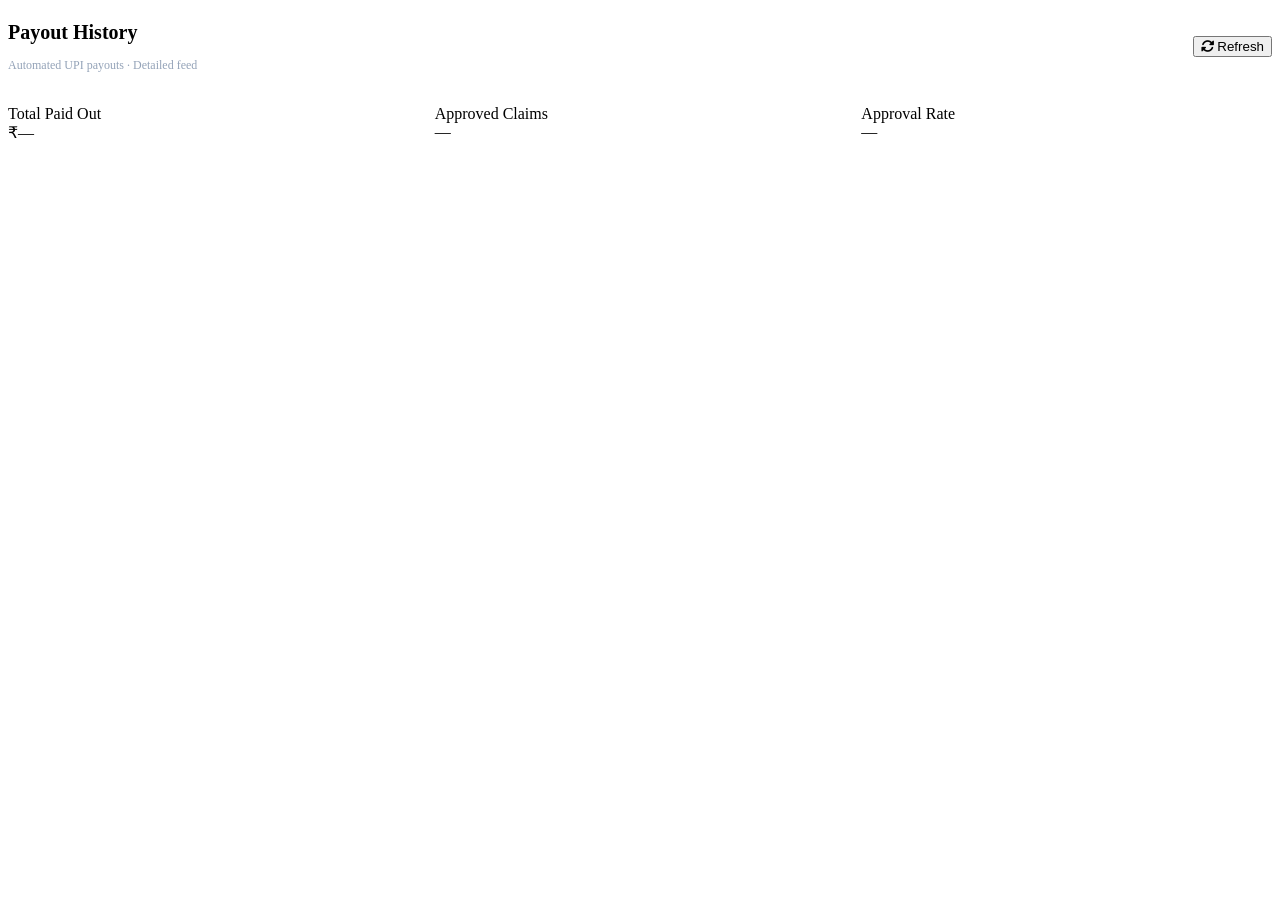
==== frontend/workers_payouts.html @ 163b5e39 "all the files for the project" ====
<!DOCTYPE html>
<html lang="en">
<head>
  <meta charset="UTF-8"><meta name="viewport" content="width=device-width,initial-scale=1">
  <title>VITA · Payout History</title>
  <link rel="stylesheet" href="/static/vita.css">
  <link rel="stylesheet" href="https://cdnjs.cloudflare.com/ajax/libs/font-awesome/6.5.0/css/all.min.css">
  <style>
    .payout-row {
      display:flex; align-items:center; justify-content:space-between;
      padding:1rem 1.25rem; background:white; border-radius:1rem;
      border:1px solid #e8eaed; transition:box-shadow 0.15s;
    }
    .payout-row:hover { box-shadow:0 4px 16px rgba(0,0,0,0.07); }
    .pay-icon { width:3rem; height:3rem; border-radius:0.875rem; display:flex; align-items:center; justify-content:center; font-size:1.125rem; flex-shrink:0; }
    .summary-strip { display:grid; grid-template-columns:repeat(3,1fr); gap:1rem; margin-bottom:1rem; }
    @media(max-width:600px){ .summary-strip{grid-template-columns:1fr;} }
  </style>
</head>
<body>
<div id="sidebar"></div>
<div id="main">
  <div id="topbar"></div>
  <div id="page-content">

    <div class="fade-up" style="display:flex;align-items:center;justify-content:space-between;margin-bottom:1.25rem;">
      <div>
        <h1 style="font-size:1.25rem;font-weight:900;">Payout History</h1>
        <p style="font-size:0.75rem;color:#94a3b8;margin-top:2px;">Automated UPI payouts · Detailed feed</p>
      </div>
      <button class="btn-ghost" onclick="loadPayouts()"><i class="fa-solid fa-rotate"></i> Refresh</button>
    </div>

    <!-- Summary strip -->
    <div class="summary-strip fade-up">
      <div class="card card-pad">
        <div class="stat-label">Total Paid Out</div>
        <div class="stat-value" id="sum-total">₹—</div>
      </div>
      <div class="card card-pad">
        <div class="stat-label">Approved Claims</div>
        <div class="stat-value" id="sum-approved">—</div>
      </div>
      <div class="card card-pad">
        <div class="stat-label">Approval Rate</div>
        <div class="stat-value" id="sum-rate">—</div>
      </div>
    </div>

    <!-- Payout list -->
    <div class="space-y-3 fade-up" id="payout-list">
      <div style="height:4rem;border-radius:1rem;" class="shimmer"></div>
      <div style="height:4rem;border-radius:1rem;" class="shimmer"></div>
      <div style="height:4rem;border-radius:1rem;" class="shimmer"></div>
    </div>

  </div>
</div>
<div id="toast-wrap"></div>
<script src="/static/vita.js"></script>
<script>
VITA.init({ page: 'payouts' }).then(loadPayouts);

async function loadPayouts() {
  const payData = await VITA.api('/api/payouts');

  if (payData) {
    document.getElementById('sum-total').textContent    = `₹${payData.total_paid_out.toLocaleString('en-IN')}`;
    document.getElementById('sum-approved').textContent = payData.approved_claims;
    document.getElementById('sum-rate').textContent     = payData.approval_rate + '%';
  }

  if (!payData) { VITA.toast('Failed to load payouts', 'error'); return; }

  // Generate sample payout history
  const history = [];
  const zones = ['GREEN', 'YELLOW', 'ORANGE', 'RED'];
  const events = ['Claim Approved', 'Quick Payout', 'Scheduled Payout'];
  
  for (let i = 0; i < 5; i++) {
    const zone = zones[Math.floor(Math.random() * zones.length)];
    const event = events[Math.floor(Math.random() * events.length)];
    history.push({
      id: 'CLM' + String(1000 + i).slice(-4),
      event: event,
      date: new Date(Date.now() - i*3600000).toLocaleDateString(),
      zone: zone,
      amount: 1200,
      status: 'Completed',
      color: 'green',
      icon: 'check-circle'
    });
  }

  const iconBg = {'green':'#f0fdf4','blue':'#eff6ff','orange':'#fff7ed','purple':'#faf5ff'};
  const iconTx = {'green':'#16a34a','blue':'#1d4ed8','orange':'#ea580c','purple':'#7e22ce'};

  document.getElementById('payout-list').innerHTML = history.map(p => `
    <div class="payout-row">
      <div style="display:flex;align-items:center;gap:1rem;">
        <div class="pay-icon" style="background:${iconBg[p.color]||'#f1f5f9'};color:${iconTx[p.color]||'#475569'};">
          <i class="fa-solid fa-${p.icon}"></i>
        </div>
        <div>
          <div style="font-size:0.9rem;font-weight:900;color:#0f172a;">${p.id} - ${p.event}</div>
          <div style="font-size:0.65rem;color:#94a3b8;font-weight:700;text-transform:uppercase;margin-top:2px;">
            ${p.date} - ${VITA.chip(p.zone)} Zone
          </div>
        </div>
      </div>
      <div style="text-align:right;display:flex;flex-direction:column;align-items:flex-end;gap:4px;">
        <div style="font-size:1.1rem;font-weight:900;font-family:'JetBrains Mono',monospace;">₹${p.amount.toLocaleString('en-IN')}</div>
        <span class="chip chip-${p.status.toLowerCase()}">${p.status}</span>
      </div>
    </div>
  `).join('');
}
</script>
</body>
</html>
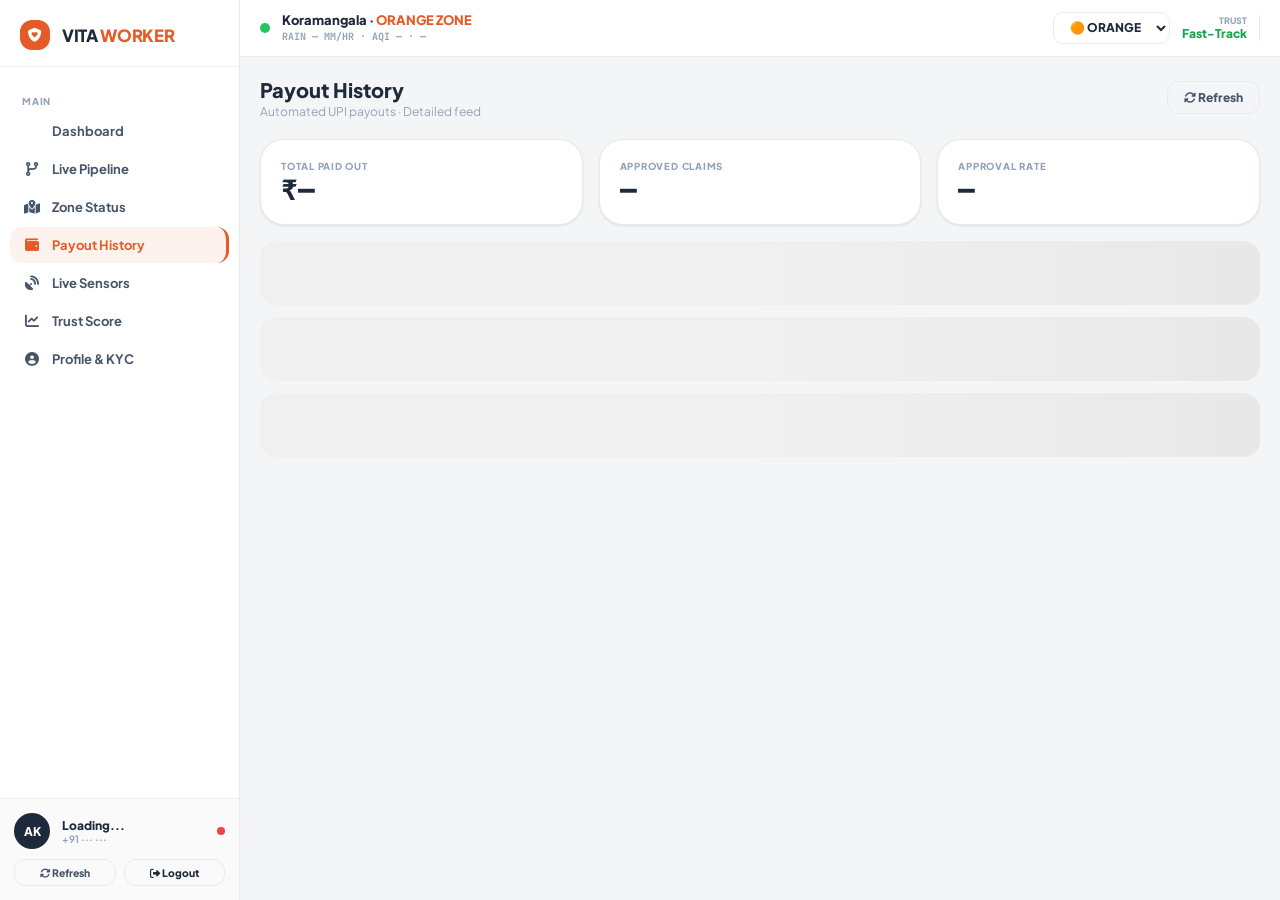
==== commit 9cee8869: "Initial upload of vita-insuratech full stack app" ====
--- a/frontend/workers_payouts.html
+++ b/frontend/workers_payouts.html
@@ -3,7 +3,7 @@
 <head>
   <meta charset="UTF-8"><meta name="viewport" content="width=device-width,initial-scale=1">
   <title>VITA · Payout History</title>
-  <link rel="stylesheet" href="/static/vita.css">
+  <link rel="stylesheet" href="vita.css">
   <link rel="stylesheet" href="https://cdnjs.cloudflare.com/ajax/libs/font-awesome/6.5.0/css/all.min.css">
   <style>
     .payout-row {
@@ -57,7 +57,7 @@
   </div>
 </div>
 <div id="toast-wrap"></div>
-<script src="/static/vita.js"></script>
+<script src="vita.js"></script>
 <script>
 VITA.init({ page: 'payouts' }).then(loadPayouts);
 
--- a/frontend/vita.css
+++ b/frontend/vita.css
@@ -0,0 +1,433 @@
+/* ═══════════════════════════════════════════════════
+   VITA InsuraTech — Shared Stylesheet
+   Import in every HTML page via <link rel="stylesheet" href="vita.css">
+═══════════════════════════════════════════════════ */
+
+@import url('https://fonts.googleapis.com/css2?family=Plus+Jakarta+Sans:wght@400;500;600;700;800;900&family=JetBrains+Mono:wght@400;600;700&display=swap');
+
+:root {
+  --brand:        #e65a28;
+  --brand-soft:   rgba(230,90,40,0.08);
+  --brand-mid:    rgba(230,90,40,0.18);
+  --slate-900:    #0f172a;
+  --slate-800:    #1e293b;
+  --slate-600:    #475569;
+  --slate-400:    #94a3b8;
+  --slate-100:    #f1f5f9;
+  --white:        #ffffff;
+  --bg:           #f4f5f7;
+  --radius-xl:    1.5rem;
+  --radius-2xl:   2rem;
+  --shadow-sm:    0 1px 3px rgba(0,0,0,0.06), 0 1px 2px rgba(0,0,0,0.04);
+  --shadow-md:    0 4px 16px rgba(0,0,0,0.08);
+}
+
+*, *::before, *::after { box-sizing: border-box; margin: 0; padding: 0; }
+
+body {
+  font-family: 'Plus Jakarta Sans', sans-serif;
+  background: var(--bg);
+  color: var(--slate-800);
+  display: flex;
+  min-height: 100vh;
+  overflow: hidden;
+}
+
+/* ── Sidebar ─────────────────────────────────────── */
+#sidebar {
+  width: 240px;
+  background: var(--white);
+  border-right: 1px solid #e8eaed;
+  display: flex;
+  flex-direction: column;
+  height: 100vh;
+  position: sticky;
+  top: 0;
+  flex-shrink: 0;
+  transition: transform 0.3s ease;
+}
+
+.sidebar-logo {
+  padding: 1.25rem 1.25rem 1rem;
+  border-bottom: 1px solid #f0f0f0;
+  display: flex;
+  align-items: center;
+  gap: 0.75rem;
+}
+.sidebar-logo-icon {
+  background: var(--brand);
+  padding: 0.5rem;
+  border-radius: 0.75rem;
+  display: flex;
+  align-items: center;
+  justify-content: center;
+}
+.sidebar-logo-icon i { color: white; font-size: 0.875rem; }
+.sidebar-logo-text { font-size: 1.05rem; font-weight: 900; color: var(--slate-800); letter-spacing: -0.02em; }
+.sidebar-logo-text span { color: var(--brand); }
+
+.sidebar-nav {
+  flex: 1;
+  padding: 1rem 0.625rem;
+  overflow-y: auto;
+  display: flex;
+  flex-direction: column;
+  gap: 2px;
+}
+
+.sidebar-section-label {
+  font-size: 0.6rem;
+  font-weight: 800;
+  color: var(--slate-400);
+  text-transform: uppercase;
+  letter-spacing: 0.08em;
+  padding: 0.75rem 0.75rem 0.25rem;
+}
+
+.nav-link {
+  display: flex;
+  align-items: center;
+  gap: 0.75rem;
+  padding: 0.625rem 0.875rem;
+  border-radius: 0.75rem;
+  font-size: 0.8125rem;
+  font-weight: 700;
+  color: var(--slate-600);
+  text-decoration: none;
+  border: none;
+  background: none;
+  width: 100%;
+  cursor: pointer;
+  transition: all 0.15s ease;
+  border-right: 3px solid transparent;
+}
+.nav-link i { width: 1rem; text-align: center; font-size: 0.875rem; flex-shrink: 0; }
+.nav-link:hover { background: var(--brand-soft); color: var(--brand); }
+.nav-link.active { background: var(--brand-soft); color: var(--brand); border-right-color: var(--brand); }
+
+.sidebar-divider { height: 1px; background: #f0f0f0; margin: 0.5rem 0.625rem; }
+
+.sidebar-footer {
+  padding: 0.875rem;
+  border-top: 1px solid #f0f0f0;
+  background: #fafafa;
+}
+.sidebar-user { display: flex; align-items: center; gap: 0.75rem; margin-bottom: 0.625rem; }
+.sidebar-avatar {
+  width: 2.25rem; height: 2.25rem;
+  border-radius: 50%;
+  background: var(--slate-800);
+  color: white;
+  font-size: 0.75rem;
+  font-weight: 900;
+  display: flex; align-items: center; justify-content: center;
+  flex-shrink: 0;
+}
+.sidebar-user-name { font-size: 0.75rem; font-weight: 900; color: var(--slate-800); }
+.sidebar-user-phone { font-size: 0.625rem; font-weight: 700; color: var(--slate-400); text-transform: uppercase; }
+
+/* API status dot */
+#api-status-dot {
+  width: 0.5rem; height: 0.5rem;
+  border-radius: 50%;
+  background: #d1d5db;
+  margin-left: auto;
+  flex-shrink: 0;
+}
+#api-status-dot.online  { background: #22c55e; animation: pulse-green 2s infinite; }
+#api-status-dot.offline { background: #ef4444; animation: pulse-red 1.5s infinite; }
+
+/* ── Main area ───────────────────────────────────── */
+#main { flex: 1; display: flex; flex-direction: column; height: 100vh; overflow: hidden; }
+
+/* ── Topbar ──────────────────────────────────────── */
+#topbar {
+  background: var(--white);
+  border-bottom: 1px solid #e8eaed;
+  padding: 0.75rem 1.25rem;
+  display: flex;
+  align-items: center;
+  justify-content: space-between;
+  flex-shrink: 0;
+  z-index: 40;
+}
+.topbar-left { display: flex; align-items: center; gap: 0.75rem; }
+.topbar-live-dot {
+  width: 0.625rem; height: 0.625rem;
+  border-radius: 50%;
+  background: #22c55e;
+  animation: pulse-green 2s infinite;
+}
+.topbar-location { font-size: 0.8125rem; font-weight: 800; color: var(--slate-800); }
+.topbar-location .zone-label { color: var(--brand); text-transform: uppercase; }
+.topbar-meta { font-size: 0.625rem; font-weight: 700; color: var(--slate-400); text-transform: uppercase; margin-top: 2px; font-family: 'JetBrains Mono', monospace; }
+
+.topbar-right { display: flex; align-items: center; gap: 0.75rem; }
+
+#zone-select {
+  font-family: 'Plus Jakarta Sans', sans-serif;
+  font-size: 0.75rem;
+  font-weight: 800;
+  border: 1.5px solid #e8eaed;
+  border-radius: 0.625rem;
+  padding: 0.4rem 0.75rem;
+  background: var(--white);
+  color: var(--slate-800);
+  cursor: pointer;
+  outline: none;
+}
+#zone-select:focus { border-color: var(--brand); }
+
+/* ── Page content area ───────────────────────────── */
+#page-content {
+  flex: 1;
+  overflow-y: auto;
+  padding: 1.25rem;
+}
+
+/* ── Cards ───────────────────────────────────────── */
+.card {
+  background: var(--white);
+  border: 1px solid #e8eaed;
+  border-radius: var(--radius-xl);
+  box-shadow: var(--shadow-sm);
+}
+.card-pad { padding: 1.25rem; }
+.card-title {
+  font-size: 0.625rem;
+  font-weight: 900;
+  color: var(--slate-400);
+  text-transform: uppercase;
+  letter-spacing: 0.08em;
+  margin-bottom: 1rem;
+}
+
+/* ── Stat cards ──────────────────────────────────── */
+.stat-value {
+  font-size: 1.75rem;
+  font-weight: 900;
+  color: var(--slate-800);
+  font-family: 'JetBrains Mono', monospace;
+  line-height: 1;
+}
+.stat-label {
+  font-size: 0.6rem;
+  font-weight: 800;
+  color: var(--slate-400);
+  text-transform: uppercase;
+  letter-spacing: 0.08em;
+  margin-bottom: 0.25rem;
+}
+
+/* ── Badges / chips ──────────────────────────────── */
+.chip {
+  display: inline-block;
+  padding: 0.2rem 0.6rem;
+  border-radius: 99px;
+  font-size: 0.625rem;
+  font-weight: 900;
+  text-transform: uppercase;
+  letter-spacing: 0.04em;
+}
+.chip-GREEN  { background:#dcfce7; color:#16a34a; }
+.chip-YELLOW { background:#fef9c3; color:#ca8a04; }
+.chip-ORANGE { background:#ffedd5; color:#ea580c; }
+.chip-RED    { background:#fee2e2; color:#dc2626; }
+.chip-LOW      { background:#dcfce7; color:#16a34a; }
+.chip-MEDIUM   { background:#fef9c3; color:#ca8a04; }
+.chip-HIGH     { background:#ffedd5; color:#ea580c; }
+.chip-CRITICAL { background:#fee2e2; color:#dc2626; }
+.chip-APPROVED { background:#dcfce7; color:#16a34a; }
+.chip-REJECTED { background:#fee2e2; color:#dc2626; }
+.chip-REVIEW   { background:#fef9c3; color:#ca8a04; }
+.chip-PASS     { background:#dcfce7; color:#16a34a; }
+.chip-FAIL     { background:#fee2e2; color:#dc2626; }
+.chip-WARN     { background:#fef9c3; color:#ca8a04; }
+.chip-PAID     { background:#dcfce7; color:#16a34a; }
+.chip-PENDING  { background:#fef9c3; color:#ca8a04; }
+
+/* ── Buttons ─────────────────────────────────────── */
+.btn-primary {
+  background: var(--brand);
+  color: white;
+  border: none;
+  border-radius: 0.75rem;
+  padding: 0.6rem 1.25rem;
+  font-family: 'Plus Jakarta Sans', sans-serif;
+  font-size: 0.75rem;
+  font-weight: 900;
+  cursor: pointer;
+  display: inline-flex;
+  align-items: center;
+  gap: 0.5rem;
+  transition: opacity 0.15s;
+}
+.btn-primary:hover { opacity: 0.88; }
+.btn-primary:disabled { opacity: 0.5; cursor: not-allowed; }
+
+.btn-ghost {
+  background: none;
+  border: 1.5px solid #e8eaed;
+  border-radius: 0.75rem;
+  padding: 0.5rem 1rem;
+  font-family: 'Plus Jakarta Sans', sans-serif;
+  font-size: 0.75rem;
+  font-weight: 800;
+  cursor: pointer;
+  color: var(--slate-600);
+  transition: all 0.15s;
+}
+.btn-ghost:hover { border-color: var(--brand); color: var(--brand); background: var(--brand-soft); }
+
+/* ── Pipeline dark card ──────────────────────────── */
+.dark-card {
+  background: var(--slate-900);
+  border-radius: var(--radius-xl);
+  color: white;
+  padding: 1.5rem;
+}
+.dark-card .card-title { color: #475569; }
+
+/* Pipeline step */
+.pipe-step { display: flex; align-items: flex-start; gap: 0.75rem; }
+.pipe-step-icon { width: 1rem; flex-shrink: 0; margin-top: 1px; font-size: 0.875rem; }
+.pipe-step-body { flex: 1; }
+.pipe-step-name { font-size: 0.6875rem; font-weight: 700; color: #cbd5e1; }
+.pipe-step-detail { font-size: 0.5625rem; color: #64748b; margin-top: 2px; font-family: 'JetBrains Mono', monospace; }
+.pipe-connector { width: 2px; height: 18px; background: #1e293b; margin-left: 7px; }
+.pipe-connector.done { background: #22c55e; }
+.pipe-connector.fail { background: #ef4444; }
+
+/* ── Score ring ──────────────────────────────────── */
+.score-ring-track { stroke: #1e293b; }
+.score-ring-fill  { transition: stroke-dashoffset 1.1s cubic-bezier(.4,0,.2,1), stroke 0.5s ease; }
+
+/* ── Progress bar ────────────────────────────────── */
+.progress-bar {
+  height: 6px;
+  background: #f1f5f9;
+  border-radius: 99px;
+  overflow: hidden;
+}
+.progress-fill {
+  height: 100%;
+  border-radius: 99px;
+  transition: width 0.7s ease;
+}
+
+/* ── Table ───────────────────────────────────────── */
+.vita-table { width: 100%; border-collapse: collapse; font-size: 0.75rem; }
+.vita-table thead th {
+  padding: 0.625rem 1rem;
+  text-align: left;
+  font-size: 0.6rem;
+  font-weight: 900;
+  color: var(--slate-400);
+  text-transform: uppercase;
+  letter-spacing: 0.06em;
+  background: #f8fafc;
+  border-bottom: 1px solid #e8eaed;
+}
+.vita-table tbody td {
+  padding: 0.75rem 1rem;
+  border-bottom: 1px solid #f8fafc;
+  color: var(--slate-800);
+}
+.vita-table tbody tr:hover { background: #fafbfc; }
+.vita-table .mono { font-family: 'JetBrains Mono', monospace; font-size: 0.6875rem; }
+
+/* ── SSE log ─────────────────────────────────────── */
+.sse-log {
+  background: #020617;
+  border-radius: 0.75rem;
+  padding: 0.875rem;
+  font-family: 'JetBrains Mono', monospace;
+  font-size: 0.6875rem;
+  color: #4ade80;
+  max-height: 200px;
+  overflow-y: auto;
+  line-height: 1.6;
+}
+.sse-log .ts { color: #334155; }
+.sse-log .warn { color: #fb923c; }
+.sse-log .err  { color: #f87171; }
+
+/* ── Toast ───────────────────────────────────────── */
+#toast-wrap {
+  position: fixed;
+  bottom: 1.25rem;
+  right: 1.25rem;
+  z-index: 9999;
+  display: flex;
+  flex-direction: column;
+  gap: 0.5rem;
+  pointer-events: none;
+}
+.toast {
+  padding: 0.75rem 1.125rem;
+  border-radius: 0.875rem;
+  font-size: 0.75rem;
+  font-weight: 700;
+  box-shadow: 0 8px 24px rgba(0,0,0,0.12);
+  animation: toastIn 0.3s ease, toastOut 0.4s ease 3.6s forwards;
+  pointer-events: auto;
+  max-width: 300px;
+}
+.toast-success { background:#dcfce7; color:#15803d; border:1px solid #bbf7d0; }
+.toast-error   { background:#fee2e2; color:#dc2626; border:1px solid #fecaca; }
+.toast-info    { background:#dbeafe; color:#1d4ed8; border:1px solid #bfdbfe; }
+.toast-warn    { background:#fef9c3; color:#92400e; border:1px solid #fde68a; }
+
+/* ── Shimmer (loading) ───────────────────────────── */
+.shimmer {
+  background: linear-gradient(90deg,#f0f0f0 25%,#e8e8e8 50%,#f0f0f0 75%);
+  background-size: 200% 100%;
+  animation: shimmer 1.4s infinite;
+  border-radius: 0.5rem;
+  color: transparent !important;
+}
+
+/* ── Animations ──────────────────────────────────── */
+@keyframes pulse-green {
+  0%,100% { box-shadow: 0 0 0 0 rgba(34,197,94,0.45); }
+  50%      { box-shadow: 0 0 0 6px rgba(34,197,94,0); }
+}
+@keyframes pulse-red {
+  0%,100% { box-shadow: 0 0 0 0 rgba(239,68,68,0.45); }
+  50%      { box-shadow: 0 0 0 6px rgba(239,68,68,0); }
+}
+@keyframes shimmer {
+  0%   { background-position:-200% 0; }
+  100% { background-position: 200% 0; }
+}
+@keyframes toastIn  { from{transform:translateX(120%);opacity:0} to{transform:none;opacity:1} }
+@keyframes toastOut { to{opacity:0;transform:translateX(120%)} }
+@keyframes fadeUp   { from{opacity:0;transform:translateY(12px)} to{opacity:1;transform:none} }
+.fade-up { animation: fadeUp 0.4s ease both; }
+
+/* ── Scrollbar ───────────────────────────────────── */
+::-webkit-scrollbar { width: 4px; height: 4px; }
+::-webkit-scrollbar-track { background: transparent; }
+::-webkit-scrollbar-thumb { background: #cbd5e1; border-radius: 99px; }
+
+/* ── Responsive: hide sidebar on mobile ──────────── */
+@media (max-width: 768px) {
+  #sidebar { display: none; }
+  #page-content { padding: 1rem; }
+}
+
+/* ── Utility ─────────────────────────────────────── */
+.mono { font-family: 'JetBrains Mono', monospace; }
+.brand-text { color: var(--brand); }
+.grid-2 { display: grid; grid-template-columns: 1fr 1fr; gap: 1rem; }
+.grid-3 { display: grid; grid-template-columns: repeat(3,1fr); gap: 1rem; }
+.grid-4 { display: grid; grid-template-columns: repeat(4,1fr); gap: 1rem; }
+@media (max-width:900px) { .grid-4{grid-template-columns:1fr 1fr;} .grid-3{grid-template-columns:1fr 1fr;} }
+@media (max-width:600px) { .grid-4,.grid-3,.grid-2{grid-template-columns:1fr;} }
+.flex { display:flex; } .items-center{align-items:center;} .justify-between{justify-content:space-between;}
+.gap-2{gap:0.5rem;} .gap-3{gap:0.75rem;} .gap-4{gap:1rem;}
+.mt-1{margin-top:0.25rem;} .mt-2{margin-top:0.5rem;} .mt-3{margin-top:0.75rem;} .mt-4{margin-top:1rem;}
+.mb-1{margin-bottom:0.25rem;} .mb-2{margin-bottom:0.5rem;} .mb-3{margin-bottom:0.75rem;} .mb-4{margin-bottom:1rem;}
+.text-sm{font-size:0.875rem;} .text-xs{font-size:0.75rem;} .font-black{font-weight:900;}
+.space-y-3 > * + * { margin-top: 0.75rem; }
+.space-y-4 > * + * { margin-top: 1rem; }
